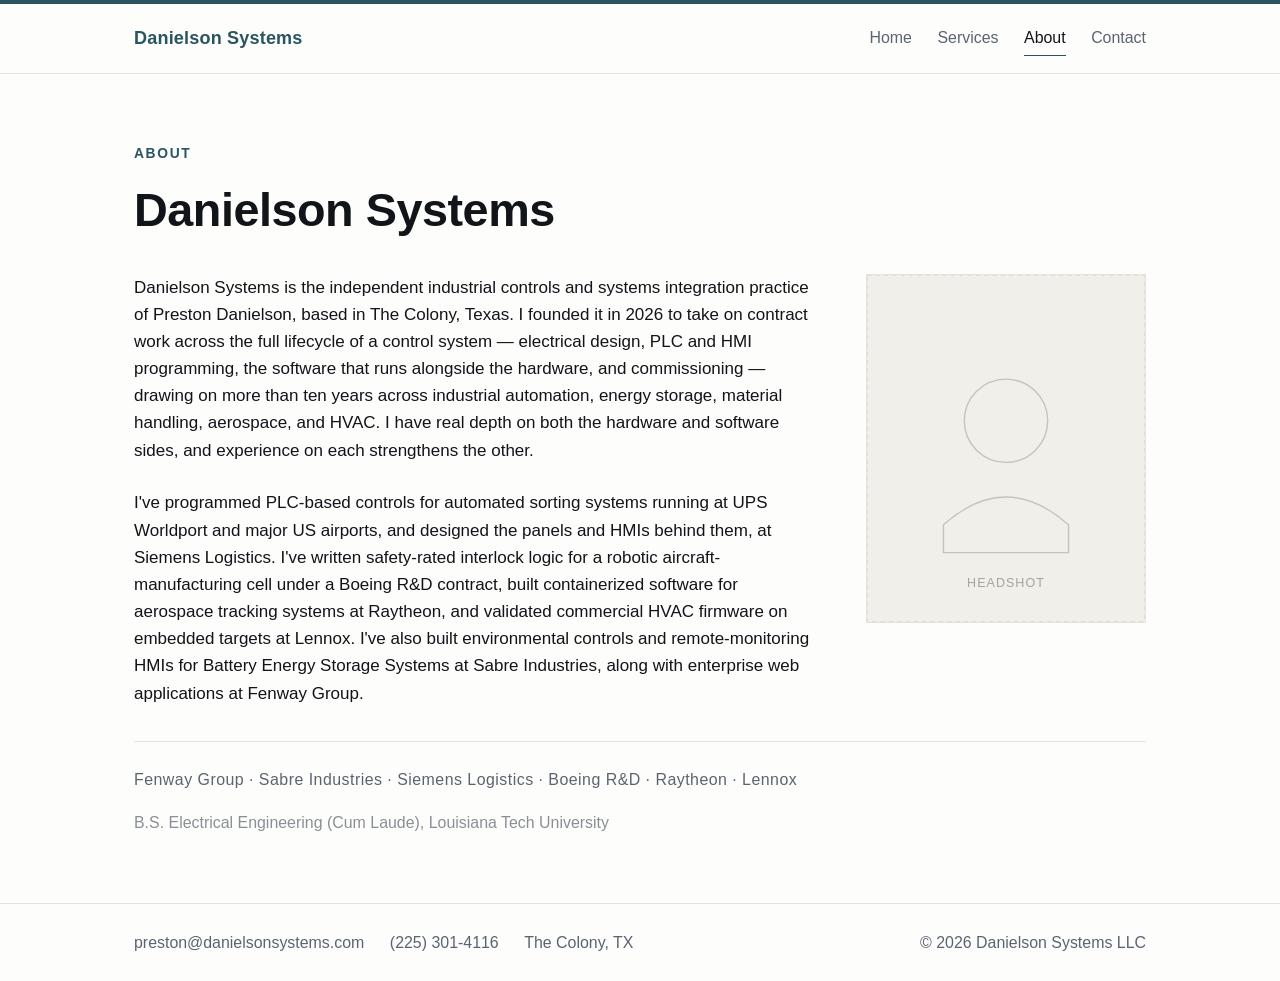
==== about.html @ 86f6d1dc "Merge About and Background into one section The two sections both made the dual-fluency point, which" ====
<!DOCTYPE html>
<html lang="en">
<head>
  <meta charset="UTF-8" />
  <meta name="viewport" content="width=device-width, initial-scale=1" />
  <title>About — Danielson Systems</title>
  <meta name="description" content="About Danielson Systems and Preston Danielson — industrial controls and systems integration engineer with ten-plus years across automation, energy storage, material handling, aerospace, and HVAC." />
  <link rel="stylesheet" href="styles.css" />
</head>
<body>

  <header class="site-header">
    <div class="container site-header__inner">
      <a href="index.html" class="wordmark">Danielson Systems</a>
      <nav class="nav" aria-label="Primary">
        <a href="index.html">Home</a>
        <a href="services.html">Services</a>
        <a href="about.html" aria-current="page">About</a>
        <a href="contact.html">Contact</a>
      </nav>
    </div>
  </header>

  <main>

    <section class="section">
      <div class="container">
        <p class="section__eyebrow">About</p>
        <h1>Danielson Systems</h1>

        <div class="about-intro" style="margin-top: var(--space-4);">
          <div class="about-intro__text">
            <p>
              Danielson Systems is the independent industrial controls and systems integration practice of Preston Danielson, based in The Colony, Texas. I founded it in 2026 to take on contract work across the full lifecycle of a control system — electrical design, PLC and HMI programming, the software that runs alongside the hardware, and commissioning — drawing on more than ten years across industrial automation, energy storage, material handling, aerospace, and HVAC. I have real depth on both the hardware and software sides, and experience on each strengthens the other.
            </p>
            <p>
              I've programmed PLC-based controls for automated sorting systems running at UPS Worldport and major US airports, and designed the panels and HMIs behind them, at Siemens Logistics. I've written safety-rated interlock logic for a robotic aircraft-manufacturing cell under a Boeing R&amp;D contract, built containerized software for aerospace tracking systems at Raytheon, and validated commercial HVAC firmware on embedded targets at Lennox. I've also built environmental controls and remote-monitoring HMIs for Battery Energy Storage Systems at Sabre Industries, along with enterprise web applications at Fenway Group.
            </p>
          </div>
          <img
            class="about-intro__portrait"
            src="images/headshot.svg"
            alt="Portrait of Preston Danielson"
            width="320"
            height="400"
          />
        </div>

        <p class="background-strip">Fenway Group &middot; Sabre Industries &middot; Siemens Logistics &middot; Boeing R&amp;D &middot; Raytheon &middot; Lennox</p>
        <p class="background-credential">B.S. Electrical Engineering (Cum Laude), Louisiana Tech University</p>
      </div>
    </section>

  </main>

  <footer class="site-footer">
    <div class="container site-footer__inner">
      <div class="site-footer__contact">
        <a href="mailto:preston@danielsonsystems.com">preston@danielsonsystems.com</a>
        <a href="tel:+12253014116">(225) 301-4116</a>
        <span>The Colony, TX</span>
      </div>
      <div>&copy; 2026 Danielson Systems LLC</div>
    </div>
  </footer>

</body>
</html>
---- styles.css ----
/* ============================================================
   Danielson Systems LLC — Stylesheet
   Tokens, base, layout, components, page-specific, media queries
   ============================================================ */

:root {
  /* Color */
  --color-text:         #111418;
  --color-text-muted:   #5a6470;
  --color-text-subtle:  #8a8f97;
  --color-bg:           #fdfdfc;
  --color-bg-alt:       #f5f3ee;
  --color-rule:         #e4e2dd;
  --color-accent:       #2a5560;
  --color-accent-hover: #1a3b44;

  /* Typography */
  --font-sans: -apple-system, BlinkMacSystemFont, "Segoe UI", Roboto,
               "Helvetica Neue", Arial, sans-serif;
  --font-mono: ui-monospace, SFMono-Regular, "SF Mono", Menlo, Consolas,
               "Liberation Mono", monospace;

  --fs-base:  1rem;        /* 16px on mobile */
  --fs-lg:    1.0625rem;   /* 17px desktop body */
  --fs-sm:    0.9375rem;   /* 15px */
  --fs-xs:    0.8125rem;   /* 13px */
  --fs-h1:    clamp(2rem, 1rem + 3vw, 2.75rem);
  --fs-h2:    clamp(1.5rem, 1rem + 1.5vw, 1.875rem);
  --fs-h3:    1.1875rem;   /* 19px */

  --lh-tight: 1.25;
  --lh-snug:  1.4;
  --lh-body:  1.6;

  /* Spacing — 8px scale */
  --space-1: 0.5rem;
  --space-2: 1rem;
  --space-3: 1.5rem;
  --space-4: 2rem;
  --space-5: 3rem;
  --space-6: 4rem;
  --space-7: 6rem;
  --space-8: 8rem;

  /* Layout */
  --content-max:  720px;
  --site-max:     1080px;
  --gutter:       1.25rem;
}

/* ----- Reset / base ----- */

*, *::before, *::after { box-sizing: border-box; }

html {
  font-family: var(--font-sans);
  font-size: var(--fs-base);
  line-height: var(--lh-body);
  color: var(--color-text);
  background: var(--color-bg);
  -webkit-text-size-adjust: 100%;
  -webkit-font-smoothing: antialiased;
  -moz-osx-font-smoothing: grayscale;
}

body {
  margin: 0;
  min-height: 100vh;
  display: flex;
  flex-direction: column;
  border-top: 4px solid var(--color-accent);
}

h1, h2, h3, h4, h5, h6 {
  margin: 0;
  font-weight: 600;
  line-height: var(--lh-tight);
  color: var(--color-text);
}

h1 { font-size: var(--fs-h1); letter-spacing: -0.01em; }
h2 { font-size: var(--fs-h2); letter-spacing: -0.005em; }
h3 { font-size: var(--fs-h3); }

p { margin: 0; }

a {
  color: var(--color-accent);
  text-decoration: underline;
  text-decoration-thickness: 1px;
  text-underline-offset: 0.18em;
  transition: color 120ms ease;
}
a:hover, a:focus { color: var(--color-accent-hover); }
a:focus-visible {
  outline: 2px solid var(--color-accent);
  outline-offset: 2px;
  border-radius: 2px;
}

ul, ol { margin: 0; padding: 0; list-style: none; }

img, svg { max-width: 100%; height: auto; display: block; }

::selection {
  background: var(--color-accent);
  color: #fff;
}

/* ----- Layout primitives ----- */

.container {
  width: 100%;
  max-width: var(--site-max);
  margin-inline: auto;
  padding-inline: var(--gutter);
}

.prose {
  max-width: var(--content-max);
}

.stack > * + * { margin-top: var(--space-3); }
.stack-sm > * + * { margin-top: var(--space-2); }
.stack-lg > * + * { margin-top: var(--space-4); }

/* ----- Header / nav ----- */

.site-header {
  border-bottom: 1px solid var(--color-rule);
  background: var(--color-bg);
}

.site-header__inner {
  display: flex;
  align-items: center;
  justify-content: space-between;
  gap: var(--space-3);
  padding-block: var(--space-2);
  flex-wrap: wrap;
}

.wordmark {
  font-size: 1.0625rem;
  font-weight: 600;
  letter-spacing: 0.01em;
  color: var(--color-accent);
  text-decoration: none;
}
.wordmark:hover { color: var(--color-accent-hover); }

.nav {
  display: flex;
  gap: var(--space-3);
  flex-wrap: wrap;
}

.nav a {
  color: var(--color-text-muted);
  text-decoration: none;
  font-size: var(--fs-sm);
  padding-block: 0.25rem;
  border-bottom: 1px solid transparent;
}
.nav a:hover {
  color: var(--color-text);
}
.nav a[aria-current="page"] {
  color: var(--color-text);
  border-bottom-color: var(--color-accent);
}

/* ----- Footer ----- */

.site-footer {
  margin-top: auto;
  border-top: 1px solid var(--color-rule);
  background: var(--color-bg);
  font-size: var(--fs-sm);
  color: var(--color-text-muted);
}

.site-footer__inner {
  display: flex;
  flex-wrap: wrap;
  gap: var(--space-2) var(--space-4);
  align-items: baseline;
  justify-content: space-between;
  padding-block: var(--space-3);
}

.site-footer a {
  color: var(--color-text-muted);
  text-decoration: none;
}
.site-footer a:hover { color: var(--color-accent); }

.site-footer__contact {
  display: flex;
  flex-wrap: wrap;
  gap: var(--space-2) var(--space-3);
}

/* ----- Main / page sections ----- */

main { flex: 1 0 auto; }

.section {
  padding-block: var(--space-6);
}
.section + .section {
  border-top: 1px solid var(--color-rule);
}

.section__eyebrow {
  font-size: var(--fs-xs);
  text-transform: uppercase;
  letter-spacing: 0.12em;
  color: var(--color-accent);
  margin-bottom: var(--space-2);
  font-weight: 600;
}

/* ----- Hero (home) ----- */

.hero {
  padding-block: var(--space-7) var(--space-6);
}

.hero__name {
  font-size: var(--fs-h1);
  font-weight: 700;
  letter-spacing: -0.015em;
}

.hero__tagline {
  font-size: 1.0625rem;
  color: var(--color-accent);
  margin-top: var(--space-1);
  font-weight: 500;
}

.hero__intro {
  margin-top: var(--space-3);
  font-size: var(--fs-lg);
  color: var(--color-text);
  max-width: var(--content-max);
}

/* ----- Services preview grid (home) ----- */

.services-preview {
  display: grid;
  grid-template-columns: 1fr;
  gap: var(--space-3) var(--space-4);
}

.services-preview__item h3 {
  font-size: 1.0625rem;
  font-weight: 600;
}

.services-preview__item p {
  margin-top: 0.25rem;
  color: var(--color-text-muted);
  font-size: var(--fs-sm);
}

/* ----- Services full list ----- */

.service-list > li {
  padding-block: var(--space-4);
}
.service-list > li + li {
  border-top: 1px solid var(--color-rule);
}

.service-list h3 {
  font-size: 1.25rem;
}

.service-list p {
  margin-top: var(--space-1);
  max-width: var(--content-max);
}

.service-list ul {
  margin-top: var(--space-2);
  color: var(--color-text-muted);
  font-size: var(--fs-sm);
}
.service-list ul li {
  padding-left: 1.1em;
  position: relative;
  margin-top: 0.25rem;
}
.service-list ul li::before {
  content: "";
  position: absolute;
  left: 0;
  top: 0.65em;
  width: 4px;
  height: 1px;
  background: var(--color-text-subtle);
}

/* ----- About page ----- */

.about-intro {
  display: grid;
  grid-template-columns: 1fr;
  gap: var(--space-4);
  align-items: start;
}

.about-intro__text > * + * { margin-top: var(--space-3); }

.about-intro__portrait {
  width: 100%;
  max-width: 320px;
  margin-inline: auto;
  border: 1px solid var(--color-rule);
  background: var(--color-bg-alt);
}

/* Background narrative — employer strip + credential line */

.background-strip {
  margin-top: var(--space-4);
  padding-top: var(--space-3);
  border-top: 1px solid var(--color-rule);
  color: var(--color-text-muted);
  font-size: var(--fs-sm);
  letter-spacing: 0.03em;
}

.background-credential {
  margin-top: var(--space-2);
  color: var(--color-text-subtle);
  font-size: var(--fs-sm);
}

/* ----- Contact page ----- */

.contact-list {
  display: grid;
  grid-template-columns: 1fr;
  gap: var(--space-3);
  max-width: var(--content-max);
}

.contact-list__item {
  display: grid;
  grid-template-columns: 1fr;
  gap: 0.25rem;
  padding-block: var(--space-2);
  border-top: 1px solid var(--color-rule);
}
.contact-list__item:last-child {
  border-bottom: 1px solid var(--color-rule);
}

.contact-list__label {
  font-size: var(--fs-xs);
  text-transform: uppercase;
  letter-spacing: 0.12em;
  color: var(--color-text-subtle);
  font-weight: 500;
}

.contact-list__value {
  font-size: 1.0625rem;
}

/* ----- Inline link styles for prose nav cues ----- */

.more-link {
  display: inline-block;
  margin-top: var(--space-3);
  font-size: var(--fs-sm);
  font-weight: 500;
}

.more-link::after {
  content: " \2192"; /* right arrow */
}

/* ============================================================
   Media queries — mobile-first, layer up at breakpoints
   ============================================================ */

@media (min-width: 640px) {
  html { font-size: var(--fs-lg); }

  .services-preview {
    grid-template-columns: 1fr 1fr;
    gap: var(--space-4) var(--space-5);
  }

  .contact-list {
    grid-template-columns: 1fr;
  }

  .contact-list__item {
    grid-template-columns: 160px 1fr;
    align-items: baseline;
    gap: var(--space-3);
  }

  .contact-list__label {
    padding-top: 0.25rem;
  }
}

@media (min-width: 880px) {
  :root { --gutter: 2rem; }

  .about-intro {
    grid-template-columns: minmax(0, 1fr) 280px;
    gap: var(--space-5);
  }

  .about-intro__portrait {
    max-width: none;
    margin-inline: 0;
  }
}
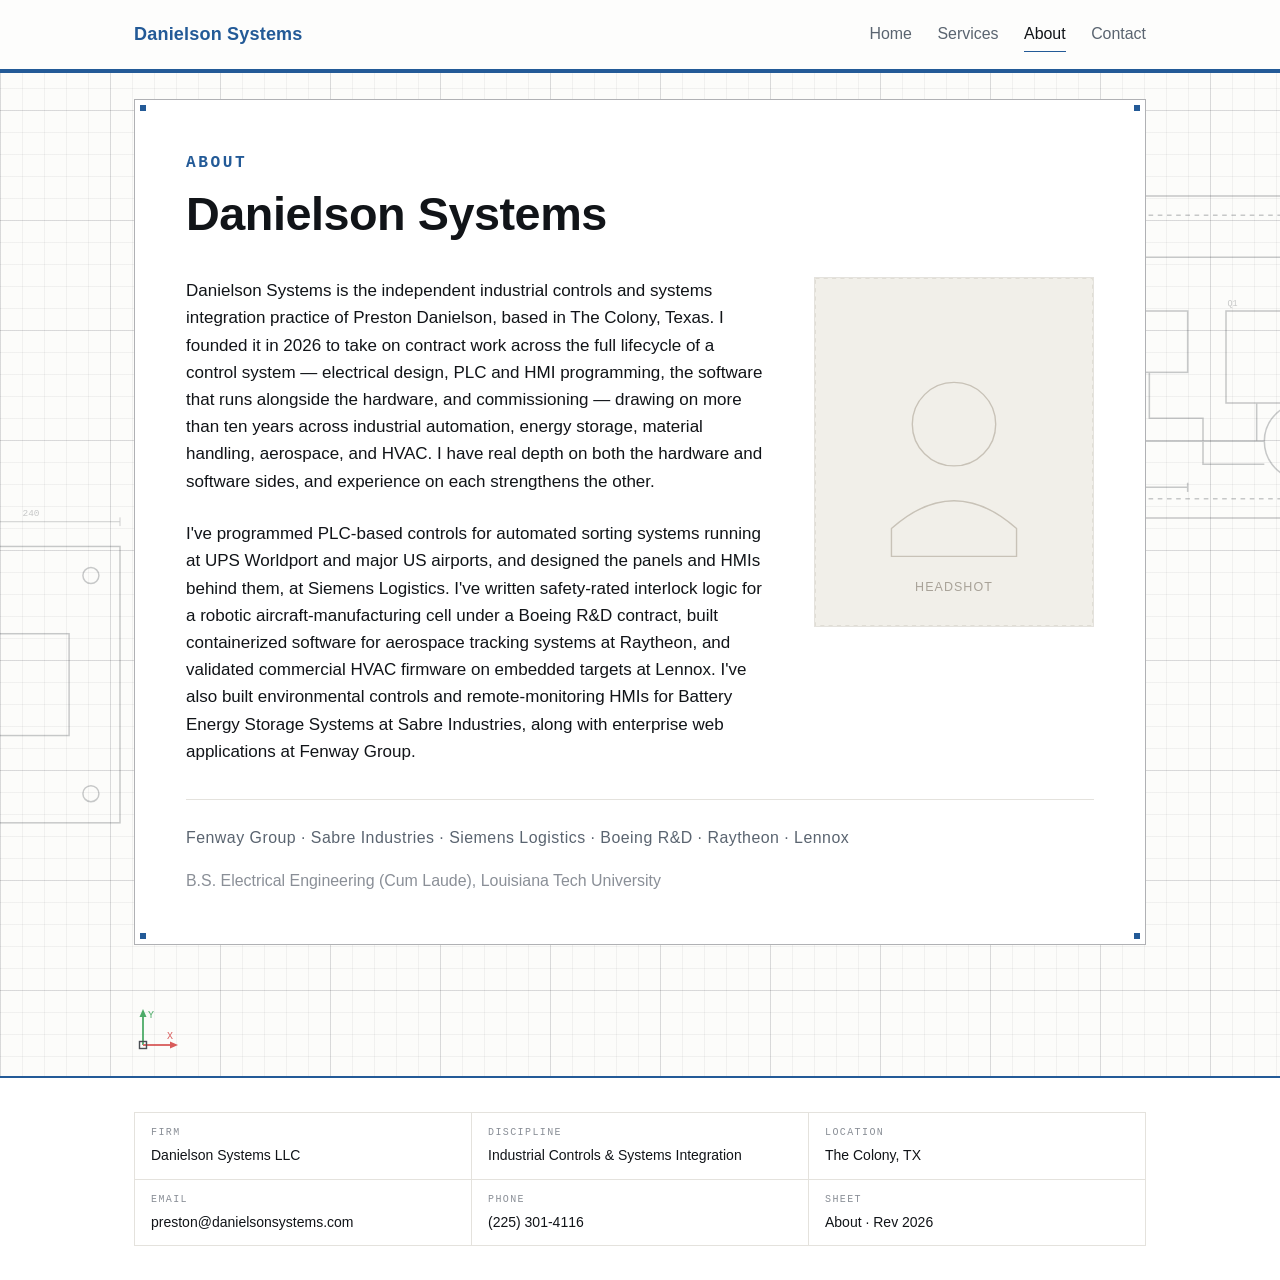
==== commit faa455dc: "Apply CAD-workspace theme across all pages Move the theme from prototype into styles.css: gray draft" ====
--- a/about.html
+++ b/about.html
@@ -23,44 +23,134 @@
 
   <main>
 
+    <!-- panel layout (top-right) -->
+    <svg class="bg-drawing bg-drawing--tr" viewBox="0 0 600 480" aria-hidden="true" focusable="false">
+      <g fill="none" stroke="currentColor" stroke-width="2">
+        <rect x="30" y="30" width="540" height="420" />
+        <rect x="55" y="55" width="490" height="370" stroke-dasharray="6 6" />
+        <line x1="80" y1="110" x2="520" y2="110" />
+        <rect x="90" y="92" width="20" height="36" />
+        <rect x="114" y="92" width="20" height="36" />
+        <rect x="138" y="92" width="20" height="36" />
+        <rect x="162" y="92" width="20" height="36" />
+        <rect x="186" y="92" width="20" height="36" />
+        <rect x="210" y="92" width="20" height="36" />
+        <rect x="90" y="180" width="100" height="80" />
+        <rect x="210" y="180" width="100" height="80" />
+        <rect x="360" y="180" width="80" height="120" />
+        <circle cx="460" cy="350" r="50" />
+        <path d="M110 260 L110 350 L410 350" />
+        <path d="M260 260 L260 320 L330 320 L330 380 L410 380" />
+        <path d="M400 300 L400 350" />
+        <line x1="90" y1="410" x2="310" y2="410" />
+        <line x1="90" y1="404" x2="90" y2="416" />
+        <line x1="310" y1="404" x2="310" y2="416" />
+      </g>
+      <g fill="currentColor" font-family="ui-monospace, monospace">
+        <text x="183" y="406" font-size="13">220</text>
+        <text x="452" y="357" font-size="20">M</text>
+        <text x="92" y="172" font-size="11">K1</text>
+        <text x="212" y="172" font-size="11">K2</text>
+        <text x="362" y="174" font-size="11">Q1</text>
+      </g>
+    </svg>
+
+    <!-- dimensioned panel detail (bottom-left) -->
+    <svg class="bg-drawing bg-drawing--bl" viewBox="0 0 440 640" aria-hidden="true" focusable="false">
+      <g stroke="currentColor" stroke-width="2" fill="none">
+        <rect x="90" y="90" width="240" height="380" />
+        <circle cx="130" cy="130" r="11" />
+        <circle cx="290" cy="130" r="11" />
+        <circle cx="130" cy="430" r="11" />
+        <circle cx="290" cy="430" r="11" />
+        <rect x="160" y="210" width="100" height="140" />
+      </g>
+      <g stroke="currentColor" stroke-width="1.2" fill="none">
+        <line x1="90" y1="56" x2="330" y2="56" />
+        <line x1="90" y1="50" x2="90" y2="62" />
+        <line x1="330" y1="50" x2="330" y2="62" />
+        <line x1="56" y1="90" x2="56" y2="470" />
+        <line x1="50" y1="90" x2="62" y2="90" />
+        <line x1="50" y1="470" x2="62" y2="470" />
+      </g>
+      <g fill="currentColor" font-family="ui-monospace, monospace" font-size="13">
+        <text x="196" y="48">240</text>
+        <text x="30" y="285" transform="rotate(-90 30 285)">380</text>
+      </g>
+    </svg>
+
     <section class="section">
       <div class="container">
-        <p class="section__eyebrow">About</p>
-        <h1>Danielson Systems</h1>
+        <div class="panel">
+          <p class="section-label">About</p>
+          <h1 style="margin-top: var(--space-1);">Danielson Systems</h1>
 
-        <div class="about-intro" style="margin-top: var(--space-4);">
-          <div class="about-intro__text">
-            <p>
-              Danielson Systems is the independent industrial controls and systems integration practice of Preston Danielson, based in The Colony, Texas. I founded it in 2026 to take on contract work across the full lifecycle of a control system — electrical design, PLC and HMI programming, the software that runs alongside the hardware, and commissioning — drawing on more than ten years across industrial automation, energy storage, material handling, aerospace, and HVAC. I have real depth on both the hardware and software sides, and experience on each strengthens the other.
-            </p>
-            <p>
-              I've programmed PLC-based controls for automated sorting systems running at UPS Worldport and major US airports, and designed the panels and HMIs behind them, at Siemens Logistics. I've written safety-rated interlock logic for a robotic aircraft-manufacturing cell under a Boeing R&amp;D contract, built containerized software for aerospace tracking systems at Raytheon, and validated commercial HVAC firmware on embedded targets at Lennox. I've also built environmental controls and remote-monitoring HMIs for Battery Energy Storage Systems at Sabre Industries, along with enterprise web applications at Fenway Group.
-            </p>
+          <div class="about-intro" style="margin-top: var(--space-4);">
+            <div class="about-intro__text">
+              <p>
+                Danielson Systems is the independent industrial controls and systems integration practice of Preston Danielson, based in The Colony, Texas. I founded it in 2026 to take on contract work across the full lifecycle of a control system — electrical design, PLC and HMI programming, the software that runs alongside the hardware, and commissioning — drawing on more than ten years across industrial automation, energy storage, material handling, aerospace, and HVAC. I have real depth on both the hardware and software sides, and experience on each strengthens the other.
+              </p>
+              <p>
+                I've programmed PLC-based controls for automated sorting systems running at UPS Worldport and major US airports, and designed the panels and HMIs behind them, at Siemens Logistics. I've written safety-rated interlock logic for a robotic aircraft-manufacturing cell under a Boeing R&amp;D contract, built containerized software for aerospace tracking systems at Raytheon, and validated commercial HVAC firmware on embedded targets at Lennox. I've also built environmental controls and remote-monitoring HMIs for Battery Energy Storage Systems at Sabre Industries, along with enterprise web applications at Fenway Group.
+              </p>
+            </div>
+            <img
+              class="about-intro__portrait"
+              src="images/headshot.svg"
+              alt="Portrait of Preston Danielson"
+              width="320"
+              height="400"
+            />
           </div>
-          <img
-            class="about-intro__portrait"
-            src="images/headshot.svg"
-            alt="Portrait of Preston Danielson"
-            width="320"
-            height="400"
-          />
+
+          <p class="background-strip">Fenway Group &middot; Sabre Industries &middot; Siemens Logistics &middot; Boeing R&amp;D &middot; Raytheon &middot; Lennox</p>
+          <p class="background-credential">B.S. Electrical Engineering (Cum Laude), Louisiana Tech University</p>
         </div>
-
-        <p class="background-strip">Fenway Group &middot; Sabre Industries &middot; Siemens Logistics &middot; Boeing R&amp;D &middot; Raytheon &middot; Lennox</p>
-        <p class="background-credential">B.S. Electrical Engineering (Cum Laude), Louisiana Tech University</p>
       </div>
     </section>
 
+    <div class="container ucs-corner">
+      <svg width="46" height="46" viewBox="0 0 46 46" aria-hidden="true" focusable="false">
+        <line x1="9" y1="40" x2="9" y2="9" stroke="#2f9e4f" stroke-width="1.8" />
+        <line x1="9" y1="40" x2="40" y2="40" stroke="#d23f3f" stroke-width="1.8" />
+        <path d="M9 4 L5.5 12 L12.5 12 Z" fill="#2f9e4f" />
+        <path d="M44 40 L36 36.5 L36 43.5 Z" fill="#d23f3f" />
+        <rect x="5.5" y="36.5" width="7" height="7" fill="none" stroke="#2b3036" stroke-width="1.4" />
+        <text x="14" y="13" font-family="ui-monospace, monospace" font-size="10" fill="#2f9e4f">Y</text>
+        <text x="33" y="34" font-family="ui-monospace, monospace" font-size="10" fill="#d23f3f">X</text>
+      </svg>
+    </div>
+
   </main>
 
-  <footer class="site-footer">
-    <div class="container site-footer__inner">
-      <div class="site-footer__contact">
-        <a href="mailto:preston@danielsonsystems.com">preston@danielsonsystems.com</a>
-        <a href="tel:+12253014116">(225) 301-4116</a>
-        <span>The Colony, TX</span>
+  <footer class="title-block">
+    <div class="container">
+      <div class="title-block__grid">
+        <div class="tb-cell">
+          <span class="tb-label">Firm</span>
+          <span class="tb-value">Danielson Systems LLC</span>
+        </div>
+        <div class="tb-cell">
+          <span class="tb-label">Discipline</span>
+          <span class="tb-value">Industrial Controls &amp; Systems Integration</span>
+        </div>
+        <div class="tb-cell">
+          <span class="tb-label">Location</span>
+          <span class="tb-value">The Colony, TX</span>
+        </div>
+        <div class="tb-cell">
+          <span class="tb-label">Email</span>
+          <span class="tb-value"><a href="mailto:preston@danielsonsystems.com">preston@danielsonsystems.com</a></span>
+        </div>
+        <div class="tb-cell">
+          <span class="tb-label">Phone</span>
+          <span class="tb-value"><a href="tel:+12253014116">(225) 301-4116</a></span>
+        </div>
+        <div class="tb-cell">
+          <span class="tb-label">Sheet</span>
+          <span class="tb-value">About &middot; Rev 2026</span>
+        </div>
       </div>
-      <div>&copy; 2026 Danielson Systems LLC</div>
     </div>
   </footer>
 
--- a/styles.css
+++ b/styles.css
@@ -11,8 +11,13 @@
   --color-bg:           #fdfdfc;
   --color-bg-alt:       #f5f3ee;
   --color-rule:         #e4e2dd;
-  --color-accent:       #2a5560;
-  --color-accent-hover: #1a3b44;
+  --color-accent:       #235a97;
+  --color-accent-hover: #18426e;
+
+  /* CAD canvas */
+  --color-grid:         rgba(30, 34, 40, 0.05);
+  --color-grid-major:   rgba(30, 34, 40, 0.11);
+  --color-ink:          #2b3036;
 
   /* Typography */
   --font-sans: -apple-system, BlinkMacSystemFont, "Segoe UI", Roboto,
@@ -68,7 +73,13 @@
   min-height: 100vh;
   display: flex;
   flex-direction: column;
-  border-top: 4px solid var(--color-accent);
+  background-color: #fcfcfa;
+  background-image:
+    linear-gradient(var(--color-grid) 1px, transparent 1px),
+    linear-gradient(90deg, var(--color-grid) 1px, transparent 1px),
+    linear-gradient(var(--color-grid-major) 1px, transparent 1px),
+    linear-gradient(90deg, var(--color-grid-major) 1px, transparent 1px);
+  background-size: 22px 22px, 22px 22px, 110px 110px, 110px 110px;
 }
 
 h1, h2, h3, h4, h5, h6 {
@@ -127,7 +138,7 @@
 /* ----- Header / nav ----- */
 
 .site-header {
-  border-bottom: 1px solid var(--color-rule);
+  border-bottom: 4px solid var(--color-accent);
   background: var(--color-bg);
 }
 
@@ -170,61 +181,114 @@
   border-bottom-color: var(--color-accent);
 }
 
-/* ----- Footer ----- */
-
-.site-footer {
+/* ----- Panel (content as a drawing entity on the grid) ----- */
+
+.panel {
+  position: relative;
+  background-color: #ffffff;
+  border: 1px solid rgba(30, 34, 40, 0.35);
+  padding: var(--space-4);
+  /* corner grips — the squares CAD shows on a selected entity */
+  background-image:
+    linear-gradient(var(--color-accent), var(--color-accent)),
+    linear-gradient(var(--color-accent), var(--color-accent)),
+    linear-gradient(var(--color-accent), var(--color-accent)),
+    linear-gradient(var(--color-accent), var(--color-accent));
+  background-repeat: no-repeat;
+  background-size: 6px 6px;
+  background-position:
+    5px 5px,
+    calc(100% - 5px) 5px,
+    5px calc(100% - 5px),
+    calc(100% - 5px) calc(100% - 5px);
+}
+@media (min-width: 640px) { .panel { padding: var(--space-5); } }
+
+/* ----- Background drawings (faint schematics behind the canvas) ----- */
+
+.bg-drawing {
+  position: absolute;
+  height: auto;
+  color: var(--color-ink);
+  opacity: 0.25;
+  z-index: -1;
+  pointer-events: none;
+}
+.bg-drawing--panel      { top: 80px;     right: -140px; width: 620px; max-width: 78vw; }
+.bg-drawing--ladder     { top: 600px;    left: -130px;  width: 320px; max-width: 58vw; }
+.bg-drawing--pid        { top: 1060px;   right: -120px; width: 360px; max-width: 60vw; }
+.bg-drawing--detail     { top: 1500px;   left: -120px;  width: 400px; max-width: 62vw; }
+.bg-drawing--panelboard { bottom: 150px; right: -90px;  width: 300px; max-width: 54vw; }
+/* generic positions for the shorter pages */
+.bg-drawing--tr { top: 100px;    right: -130px; width: 460px; max-width: 72vw; }
+.bg-drawing--tl { top: 130px;    left: -120px;  width: 320px; max-width: 58vw; }
+.bg-drawing--br { bottom: 120px; right: -100px; width: 320px; max-width: 56vw; }
+.bg-drawing--bl { bottom: 130px; left: -120px;  width: 320px; max-width: 58vw; }
+
+/* ----- UCS origin marker (bottom-left easter egg) ----- */
+
+.ucs-corner { margin-block: var(--space-4) var(--space-3); opacity: 0.85; }
+
+/* ----- Title-block footer ----- */
+
+.title-block {
   margin-top: auto;
+  border-top: 2px solid var(--color-accent);
+  background-color: #ffffff;
+}
+.title-block__grid {
+  display: grid;
+  grid-template-columns: 1fr;
+  border-left: 1px solid var(--color-rule);
   border-top: 1px solid var(--color-rule);
-  background: var(--color-bg);
-  font-size: var(--fs-sm);
-  color: var(--color-text-muted);
-}
-
-.site-footer__inner {
+  margin-block: var(--space-4);
+}
+.tb-cell {
+  padding: 12px 16px;
+  border-right: 1px solid var(--color-rule);
+  border-bottom: 1px solid var(--color-rule);
   display: flex;
-  flex-wrap: wrap;
-  gap: var(--space-2) var(--space-4);
-  align-items: baseline;
-  justify-content: space-between;
+  flex-direction: column;
+  gap: 3px;
+  background-color: #ffffff;
+}
+.tb-label {
+  font-family: var(--font-mono);
+  font-size: 10px;
+  letter-spacing: 0.14em;
+  text-transform: uppercase;
+  color: var(--color-text-subtle);
+}
+.tb-value { font-size: 14px; color: var(--color-text); overflow-wrap: anywhere; }
+.tb-value a { color: var(--color-text); text-decoration: none; }
+.tb-value a:hover { color: var(--color-accent); }
+
+/* ----- Main / page sections ----- */
+
+main {
+  flex: 1 0 auto;
+  position: relative;
+  z-index: 0;
+  overflow: hidden;
+}
+
+.section {
   padding-block: var(--space-3);
 }
 
-.site-footer a {
-  color: var(--color-text-muted);
-  text-decoration: none;
-}
-.site-footer a:hover { color: var(--color-accent); }
-
-.site-footer__contact {
-  display: flex;
-  flex-wrap: wrap;
-  gap: var(--space-2) var(--space-3);
-}
-
-/* ----- Main / page sections ----- */
-
-main { flex: 1 0 auto; }
-
-.section {
-  padding-block: var(--space-6);
-}
-.section + .section {
-  border-top: 1px solid var(--color-rule);
-}
-
-.section__eyebrow {
-  font-size: var(--fs-xs);
+.section-label {
+  font-family: var(--font-mono);
+  font-size: 0.95rem;
+  font-weight: 600;
+  letter-spacing: 0.16em;
   text-transform: uppercase;
-  letter-spacing: 0.12em;
   color: var(--color-accent);
-  margin-bottom: var(--space-2);
-  font-weight: 600;
 }
 
 /* ----- Hero (home) ----- */
 
 .hero {
-  padding-block: var(--space-7) var(--space-6);
+  padding-block: var(--space-5) var(--space-3);
 }
 
 .hero__name {
@@ -275,7 +339,7 @@
   border-top: 1px solid var(--color-rule);
 }
 
-.service-list h3 {
+.service-list h2 {
   font-size: 1.25rem;
 }
 
@@ -425,3 +489,10 @@
     margin-inline: 0;
   }
 }
+
+@media (min-width: 540px) {
+  .title-block__grid { grid-template-columns: 1fr 1fr; }
+}
+@media (min-width: 860px) {
+  .title-block__grid { grid-template-columns: repeat(3, 1fr); }
+}
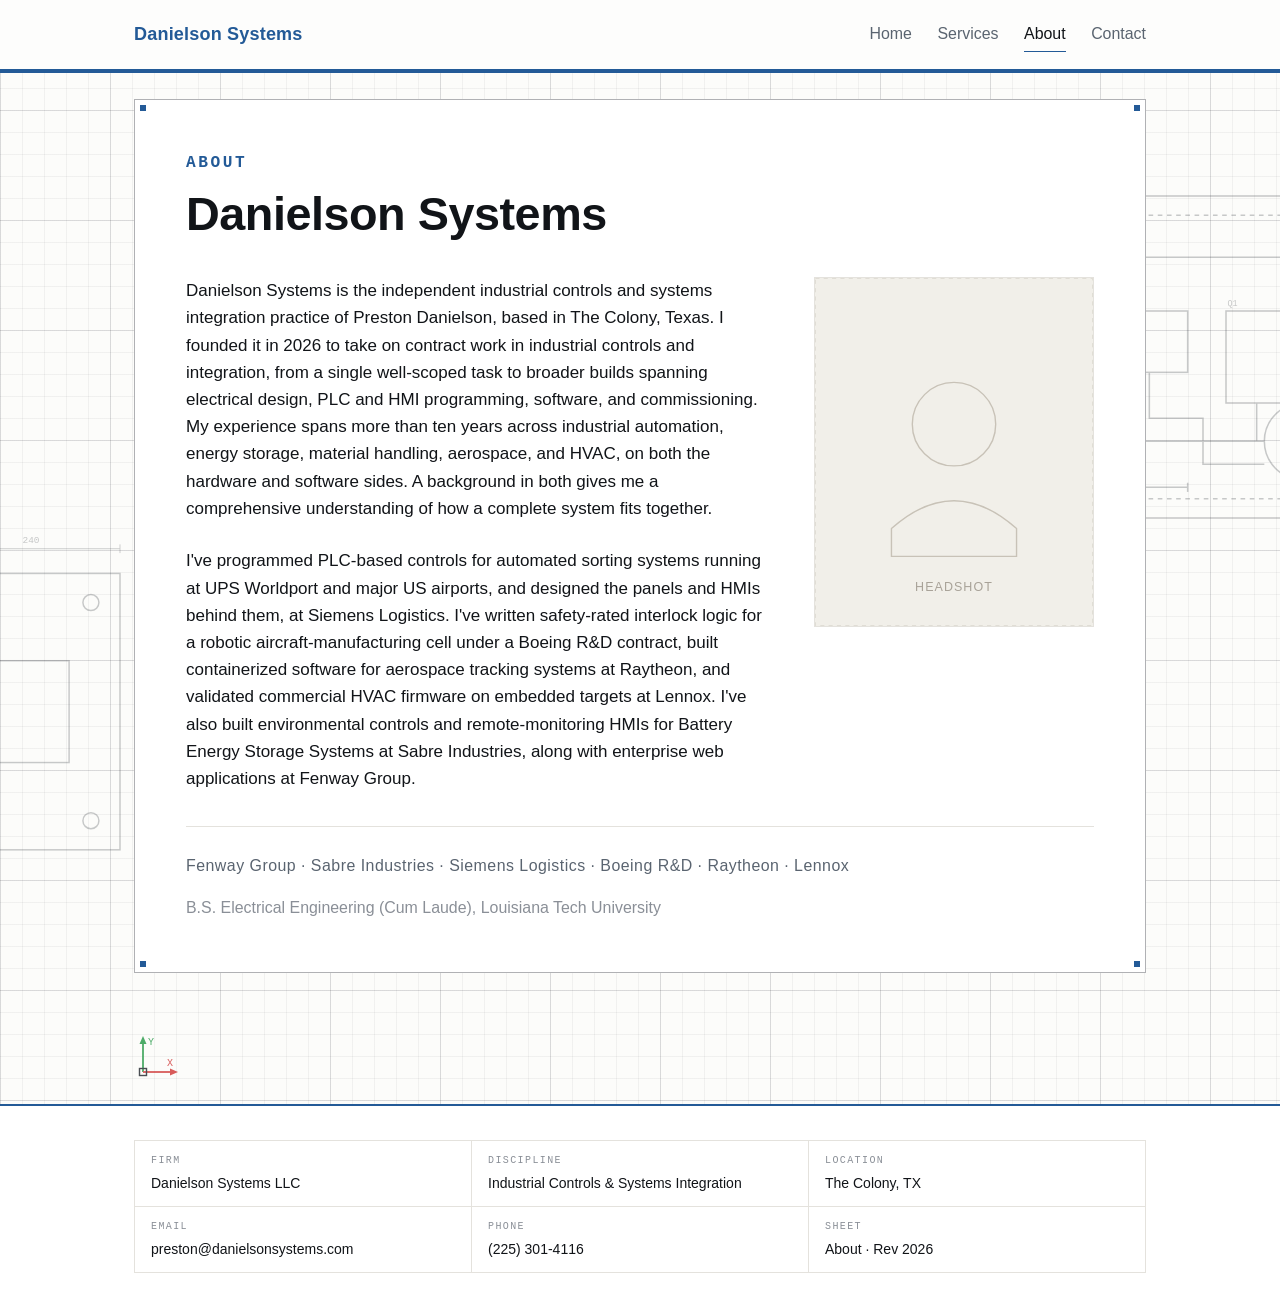
==== commit 1b11e995: "Align inner-page copy with the home-page voice Carry the home redo's decisions to Services and About" ====
--- a/about.html
+++ b/about.html
@@ -3,8 +3,8 @@
 <head>
   <meta charset="UTF-8" />
   <meta name="viewport" content="width=device-width, initial-scale=1" />
-  <title>About — Danielson Systems</title>
-  <meta name="description" content="About Danielson Systems and Preston Danielson — industrial controls and systems integration engineer with ten-plus years across automation, energy storage, material handling, aerospace, and HVAC." />
+  <title>About | Danielson Systems</title>
+  <meta name="description" content="About Danielson Systems and Preston Danielson, an industrial controls and systems integration engineer with ten-plus years across automation, energy storage, material handling, aerospace, and HVAC." />
   <link rel="stylesheet" href="styles.css" />
 </head>
 <body>
@@ -88,7 +88,7 @@
           <div class="about-intro" style="margin-top: var(--space-4);">
             <div class="about-intro__text">
               <p>
-                Danielson Systems is the independent industrial controls and systems integration practice of Preston Danielson, based in The Colony, Texas. I founded it in 2026 to take on contract work across the full lifecycle of a control system — electrical design, PLC and HMI programming, the software that runs alongside the hardware, and commissioning — drawing on more than ten years across industrial automation, energy storage, material handling, aerospace, and HVAC. I have real depth on both the hardware and software sides, and experience on each strengthens the other.
+                Danielson Systems is the independent industrial controls and systems integration practice of Preston Danielson, based in The Colony, Texas. I founded it in 2026 to take on contract work in industrial controls and integration, from a single well-scoped task to broader builds spanning electrical design, PLC and HMI programming, software, and commissioning. My experience spans more than ten years across industrial automation, energy storage, material handling, aerospace, and HVAC, on both the hardware and software sides. A background in both gives me a comprehensive understanding of how a complete system fits together.
               </p>
               <p>
                 I've programmed PLC-based controls for automated sorting systems running at UPS Worldport and major US airports, and designed the panels and HMIs behind them, at Siemens Logistics. I've written safety-rated interlock logic for a robotic aircraft-manufacturing cell under a Boeing R&amp;D contract, built containerized software for aerospace tracking systems at Raytheon, and validated commercial HVAC firmware on embedded targets at Lennox. I've also built environmental controls and remote-monitoring HMIs for Battery Energy Storage Systems at Sabre Industries, along with enterprise web applications at Fenway Group.
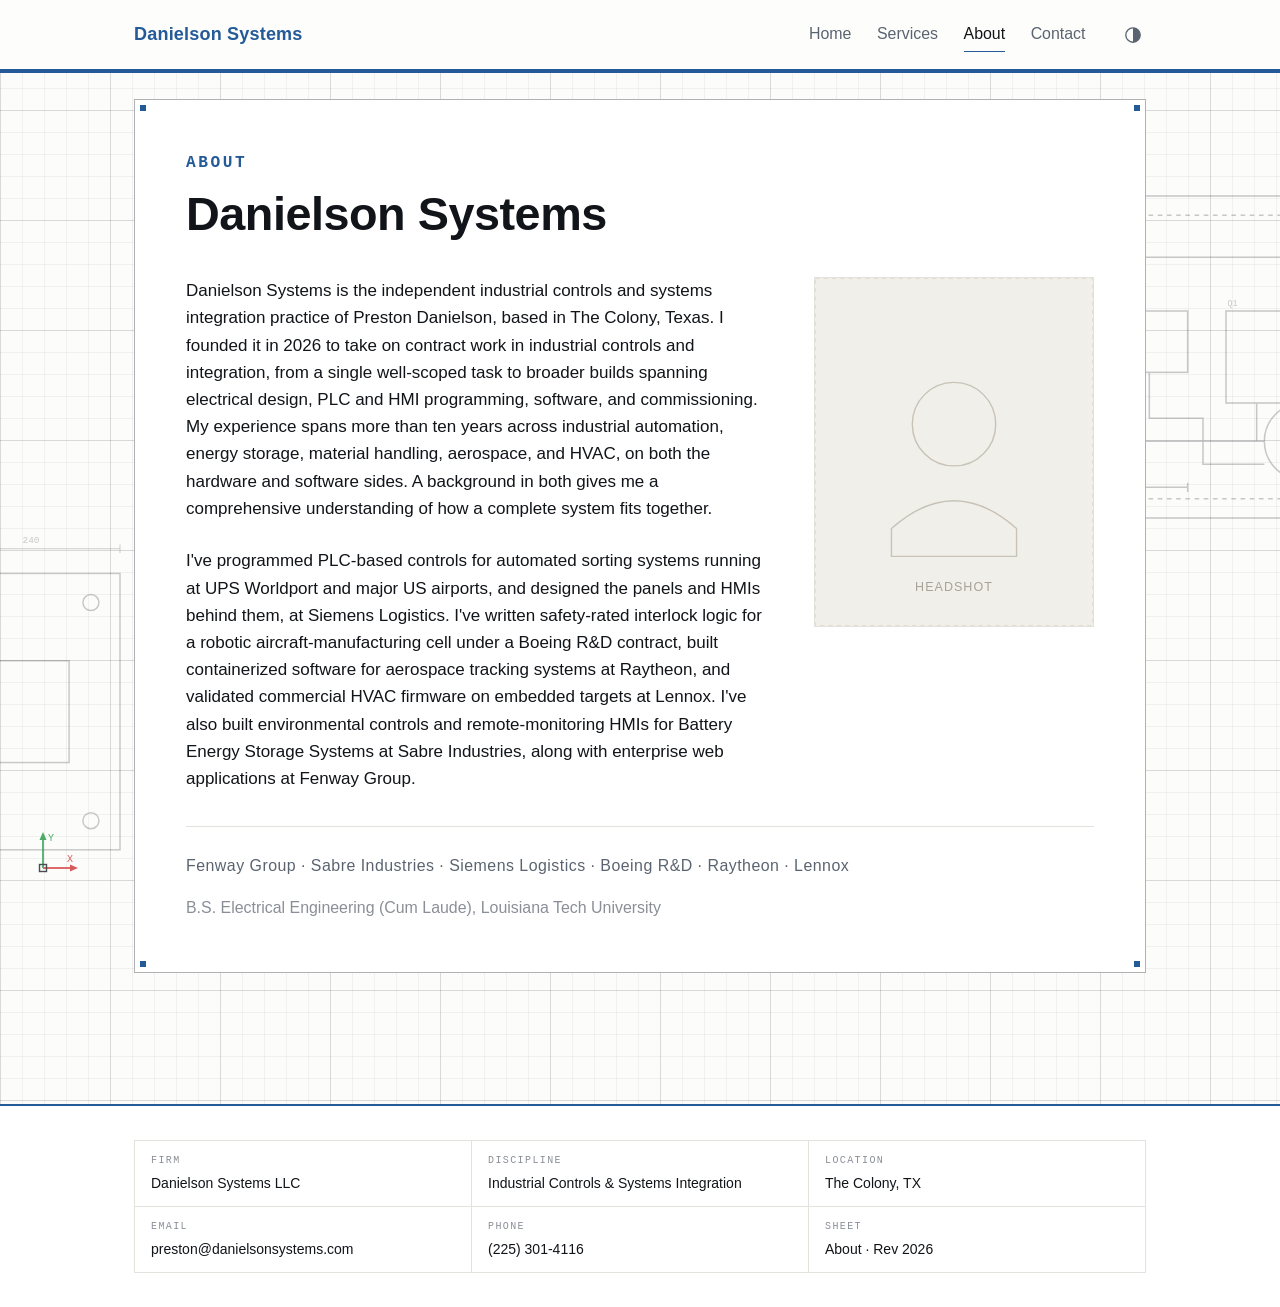
==== commit b4f28a79: "Add interaction layer: sticky header, crosshair, sticky UCS, dark mode - Sticky toolbar-style header" ====
--- a/about.html
+++ b/about.html
@@ -6,6 +6,7 @@
   <title>About | Danielson Systems</title>
   <meta name="description" content="About Danielson Systems and Preston Danielson, an industrial controls and systems integration engineer with ten-plus years across automation, energy storage, material handling, aerospace, and HVAC." />
   <link rel="stylesheet" href="styles.css" />
+  <script src="theme.js"></script>
 </head>
 <body>
 
@@ -17,6 +18,12 @@
         <a href="services.html">Services</a>
         <a href="about.html" aria-current="page">About</a>
         <a href="contact.html">Contact</a>
+        <button type="button" class="theme-toggle" aria-label="Switch to dark theme" aria-pressed="false">
+          <svg viewBox="0 0 20 20" width="18" height="18" aria-hidden="true" focusable="false">
+            <circle cx="10" cy="10" r="8" fill="none" stroke="currentColor" stroke-width="1.5" />
+            <path d="M10 2 A 8 8 0 0 1 10 18 Z" fill="currentColor" />
+          </svg>
+        </button>
       </nav>
     </div>
   </header>
@@ -109,13 +116,13 @@
       </div>
     </section>
 
-    <div class="container ucs-corner">
+    <div class="ucs-corner">
       <svg width="46" height="46" viewBox="0 0 46 46" aria-hidden="true" focusable="false">
         <line x1="9" y1="40" x2="9" y2="9" stroke="#2f9e4f" stroke-width="1.8" />
         <line x1="9" y1="40" x2="40" y2="40" stroke="#d23f3f" stroke-width="1.8" />
         <path d="M9 4 L5.5 12 L12.5 12 Z" fill="#2f9e4f" />
         <path d="M44 40 L36 36.5 L36 43.5 Z" fill="#d23f3f" />
-        <rect x="5.5" y="36.5" width="7" height="7" fill="none" stroke="#2b3036" stroke-width="1.4" />
+        <rect x="5.5" y="36.5" width="7" height="7" fill="none" stroke="currentColor" stroke-width="1.4" />
         <text x="14" y="13" font-family="ui-monospace, monospace" font-size="10" fill="#2f9e4f">Y</text>
         <text x="33" y="34" font-family="ui-monospace, monospace" font-size="10" fill="#d23f3f">X</text>
       </svg>
--- a/styles.css
+++ b/styles.css
@@ -18,6 +18,9 @@
   --color-grid:         rgba(30, 34, 40, 0.05);
   --color-grid-major:   rgba(30, 34, 40, 0.11);
   --color-ink:          #2b3036;
+  --color-canvas:       #fcfcfa;
+  --color-panel:        #ffffff;
+  --color-panel-border: rgba(30, 34, 40, 0.35);
 
   /* Typography */
   --font-sans: -apple-system, BlinkMacSystemFont, "Segoe UI", Roboto,
@@ -53,6 +56,25 @@
   --gutter:       1.25rem;
 }
 
+/* Dark theme — evokes AutoCAD model space. Applied by theme.js via
+   data-theme on <html>; defaults to the visitor's system preference. */
+:root[data-theme="dark"] {
+  --color-text:         #e4e7ea;
+  --color-text-muted:   #9aa3ac;
+  --color-text-subtle:  #6f777f;
+  --color-bg:           #1b2026;
+  --color-bg-alt:       #232a32;
+  --color-rule:         #363d45;
+  --color-accent:       #5b9bd5;
+  --color-accent-hover: #7fb2e4;
+  --color-grid:         rgba(150, 165, 182, 0.05);
+  --color-grid-major:   rgba(150, 165, 182, 0.10);
+  --color-ink:          #7e8a97;
+  --color-canvas:       #15181d;
+  --color-panel:        #222831;
+  --color-panel-border: rgba(150, 165, 182, 0.22);
+}
+
 /* ----- Reset / base ----- */
 
 *, *::before, *::after { box-sizing: border-box; }
@@ -73,7 +95,7 @@
   min-height: 100vh;
   display: flex;
   flex-direction: column;
-  background-color: #fcfcfa;
+  background-color: var(--color-canvas);
   background-image:
     linear-gradient(var(--color-grid) 1px, transparent 1px),
     linear-gradient(90deg, var(--color-grid) 1px, transparent 1px),
@@ -138,6 +160,9 @@
 /* ----- Header / nav ----- */
 
 .site-header {
+  position: sticky;
+  top: 0;
+  z-index: 10;
   border-bottom: 4px solid var(--color-accent);
   background: var(--color-bg);
 }
@@ -181,13 +206,36 @@
   border-bottom-color: var(--color-accent);
 }
 
+/* Theme toggle (light/dark) */
+.theme-toggle {
+  appearance: none;
+  background: none;
+  border: none;
+  margin: 0;
+  margin-left: var(--space-1);
+  padding: 0.25rem;
+  color: var(--color-text-muted);
+  cursor: pointer;
+  display: inline-flex;
+  align-items: center;
+  line-height: 0;
+}
+.theme-toggle:hover { color: var(--color-text); }
+.theme-toggle:focus-visible {
+  outline: 2px solid var(--color-accent);
+  outline-offset: 2px;
+  border-radius: 2px;
+}
+.theme-toggle svg { display: block; }
+
 /* ----- Panel (content as a drawing entity on the grid) ----- */
 
 .panel {
   position: relative;
-  background-color: #ffffff;
-  border: 1px solid rgba(30, 34, 40, 0.35);
+  background-color: var(--color-panel);
+  border: 1px solid var(--color-panel-border);
   padding: var(--space-4);
+  cursor: auto;
   /* corner grips — the squares CAD shows on a selected entity */
   background-image:
     linear-gradient(var(--color-accent), var(--color-accent)),
@@ -227,14 +275,22 @@
 
 /* ----- UCS origin marker (bottom-left easter egg) ----- */
 
-.ucs-corner { margin-block: var(--space-4) var(--space-3); opacity: 0.85; }
+.ucs-corner {
+  position: sticky;
+  bottom: var(--space-3);
+  margin-block: var(--space-4) var(--space-3);
+  padding-left: var(--gutter);
+  color: var(--color-ink);
+  opacity: 0.85;
+  pointer-events: none;
+}
 
 /* ----- Title-block footer ----- */
 
 .title-block {
   margin-top: auto;
   border-top: 2px solid var(--color-accent);
-  background-color: #ffffff;
+  background-color: var(--color-panel);
 }
 .title-block__grid {
   display: grid;
@@ -250,7 +306,7 @@
   display: flex;
   flex-direction: column;
   gap: 3px;
-  background-color: #ffffff;
+  background-color: var(--color-panel);
 }
 .tb-label {
   font-family: var(--font-mono);
@@ -269,7 +325,8 @@
   flex: 1 0 auto;
   position: relative;
   z-index: 0;
-  overflow: hidden;
+  overflow: clip;
+  cursor: crosshair;
 }
 
 .section {
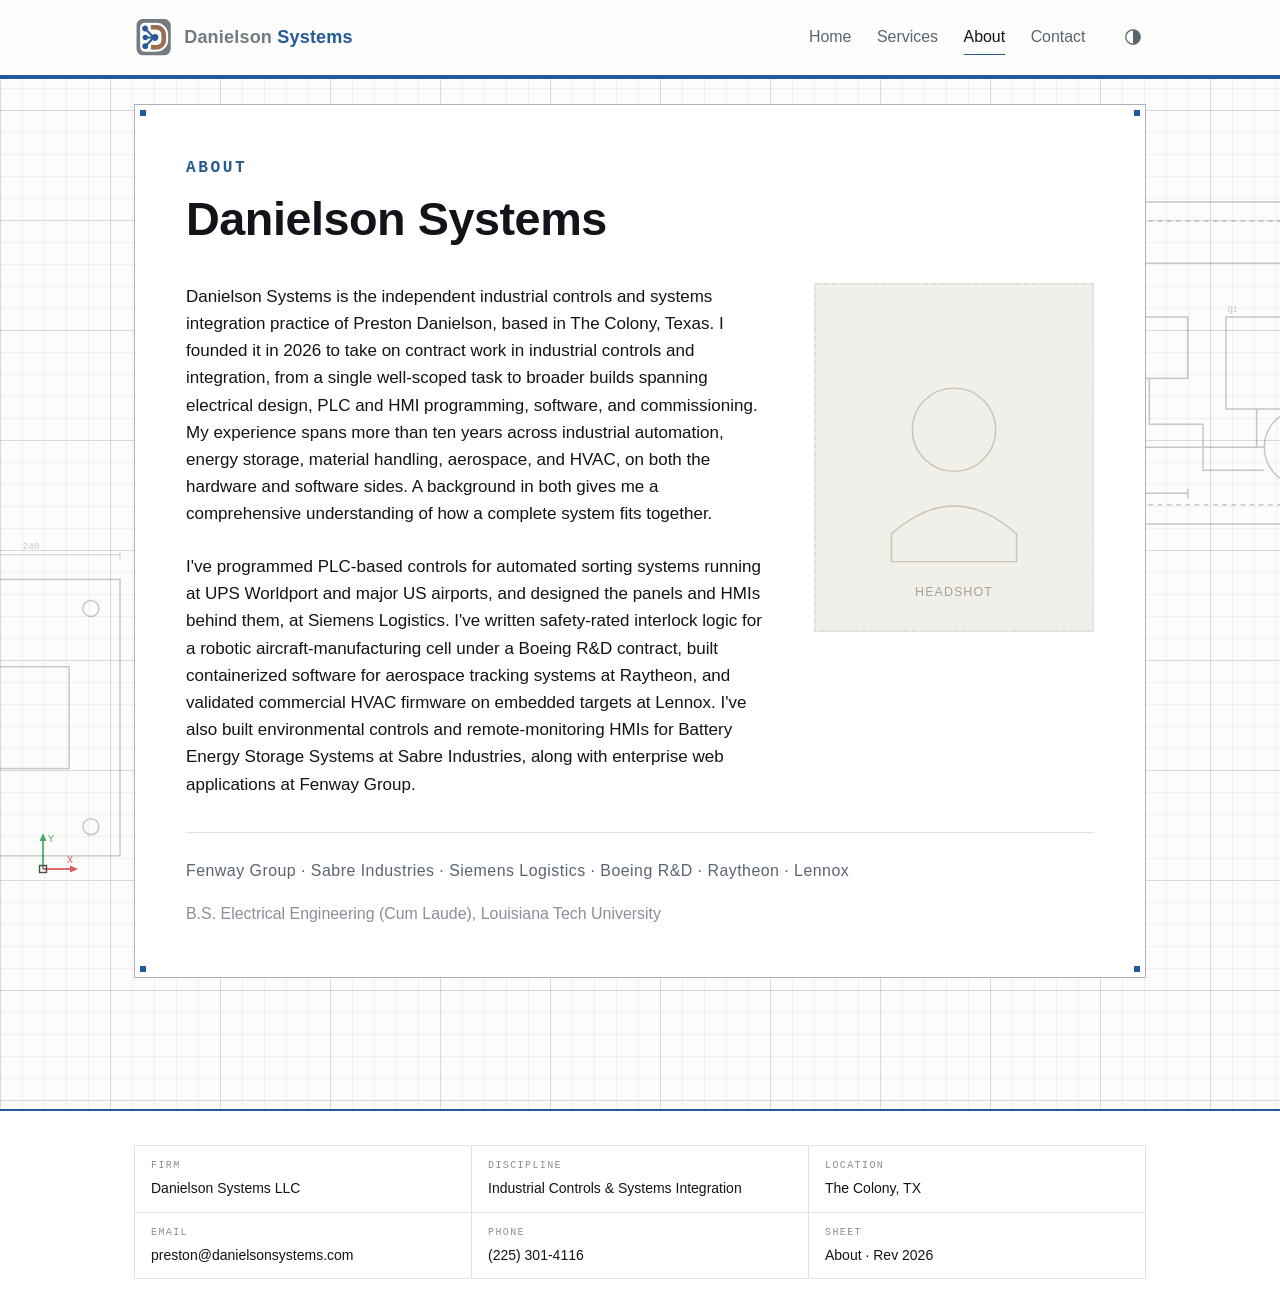
==== commit 0f46896b: "Add logo to header and favicon Vectorized and refined the dad-designed mark: steel-gray rounded pane" ====
--- a/about.html
+++ b/about.html
@@ -6,13 +6,21 @@
   <title>About | Danielson Systems</title>
   <meta name="description" content="About Danielson Systems and Preston Danielson, an industrial controls and systems integration engineer with ten-plus years across automation, energy storage, material handling, aerospace, and HVAC." />
   <link rel="stylesheet" href="styles.css" />
+  <link rel="icon" type="image/svg+xml" href="images/logo.svg" />
   <script src="theme.js"></script>
 </head>
 <body>
 
   <header class="site-header">
     <div class="container site-header__inner">
-      <a href="index.html" class="wordmark">Danielson Systems</a>
+      <a href="index.html" class="brand" aria-label="Danielson Systems, home">
+        <svg class="brand__mark" viewBox="0 0 184 187" aria-hidden="true" focusable="false">
+          <path fill="#737a81" d="M 169.0546 147.4073 A 28.72 28.72 0.0 0 1 140.2845 176.0772 L 40.2447 175.9026 A 28.72 28.72 0.0 0 1 11.5748 147.1325 L 11.7654 37.9527 A 28.72 28.72 0.0 0 1 40.5355 9.2828 L 140.5753 9.4574 A 28.72 28.72 0.0 0 1 169.2452 38.2275 L 169.0546 147.4073 Z M 28.07 47.66 L 28.23 138.60 A 21.40 21.40 0.0 0 0 49.67 159.97 L 102.80 159.87 A 54.49 54.46 -0.1 0 0 157.19 105.32 L 157.15 80.50 A 54.49 54.46 -0.1 0 0 102.56 26.13 L 49.43 26.23 A 21.40 21.40 0.0 0 0 28.07 47.66 Z" />
+          <path fill="#9b6e54" d="M 77.33 57.24 L 77.33 37.73 A 0.42 0.42 0.0 0 1 77.74 37.31 Q 82.57 37.18 101.52 37.17 Q 110.17 37.16 114.74 38.52 C 129.51 42.91 141.22 54.63 145.48 69.08 Q 147.33 75.33 147.34 86.54 Q 147.36 105.41 147.04 110.37 Q 146.48 119.11 141.63 127.95 C 134.20 141.51 119.54 149.42 103.97 149.90 Q 91.18 150.29 78.37 150.02 A 0.50 0.50 0.0 0 1 77.88 149.52 L 77.88 129.92 A 0.70 0.70 0.0 0 1 78.56 129.22 Q 86.86 129.09 101.72 129.14 C 115.39 129.19 126.33 119.36 126.38 105.38 Q 126.40 100.56 126.17 79.81 C 126.07 70.91 120.12 62.94 112.18 59.62 Q 108.15 57.93 97.87 57.97 Q 88.74 58.01 78.06 57.97 A 0.73 0.73 0.0 0 1 77.33 57.24 Z" />
+          <path fill="var(--color-accent)" d="M 79.32 88.67 L 56.35 65.70 A 0.55 0.53 53.8 0 0 55.73 65.59 C 46.85 69.69 36.83 61.61 37.55 52.20 C 38.51 39.68 54.52 34.59 62.06 45.21 Q 66.37 51.28 63.17 58.60 A 1.24 1.23 -55.9 0 0 63.43 59.96 L 85.16 81.68 A 0.91 0.91 0.0 0 0 86.38 81.75 Q 92.83 76.50 100.76 78.29 C 106.84 79.66 111.60 85.09 112.31 91.29 C 113.31 99.98 109.15 107.25 100.66 109.50 Q 93.24 111.47 87.12 106.52 A 1.07 1.07 0.0 0 0 85.68 106.59 L 63.98 128.29 A 0.54 0.54 0.0 0 0 63.88 128.92 Q 67.01 135.22 63.80 141.03 C 58.63 150.41 44.38 149.34 39.66 140.00 Q 37.45 135.62 38.52 131.17 C 40.60 122.58 47.83 119.15 56.42 121.86 A 0.96 0.93 -58.4 0 0 57.37 121.62 L 79.54 99.45 A 0.19 0.19 0.0 0 0 79.41 99.13 L 63.90 99.13 A 1.14 1.13 14.0 0 0 62.90 99.72 C 56.46 111.36 38.70 107.23 39.18 93.48 C 39.40 87.20 44.07 81.96 50.29 81.20 Q 55.65 80.55 60.63 84.80 A 1.07 0.80 10.2 0 1 60.77 84.95 L 63.33 89.03 A 1.02 1.00 73.5 0 0 64.18 89.50 L 78.97 89.50 A 0.49 0.49 0.0 0 0 79.32 88.67 Z" />
+        </svg>
+        <span class="brand__name"><span class="brand__n1">Danielson</span> <span class="brand__n2">Systems</span></span>
+      </a>
       <nav class="nav" aria-label="Primary">
         <a href="index.html">Home</a>
         <a href="services.html">Services</a>
--- a/styles.css
+++ b/styles.css
@@ -176,14 +176,21 @@
   flex-wrap: wrap;
 }
 
-.wordmark {
+.brand {
+  display: inline-flex;
+  align-items: center;
+  gap: 0.6rem;
+  text-decoration: none;
+}
+.brand__mark { display: block; flex: none; width: 40px; height: auto; }
+.brand__name {
   font-size: 1.0625rem;
   font-weight: 600;
   letter-spacing: 0.01em;
-  color: var(--color-accent);
-  text-decoration: none;
-}
-.wordmark:hover { color: var(--color-accent-hover); }
+}
+.brand__n1 { color: #737a81; }
+.brand__n2 { color: var(--color-accent); }
+.brand:hover .brand__n2 { color: var(--color-accent-hover); }
 
 .nav {
   display: flex;
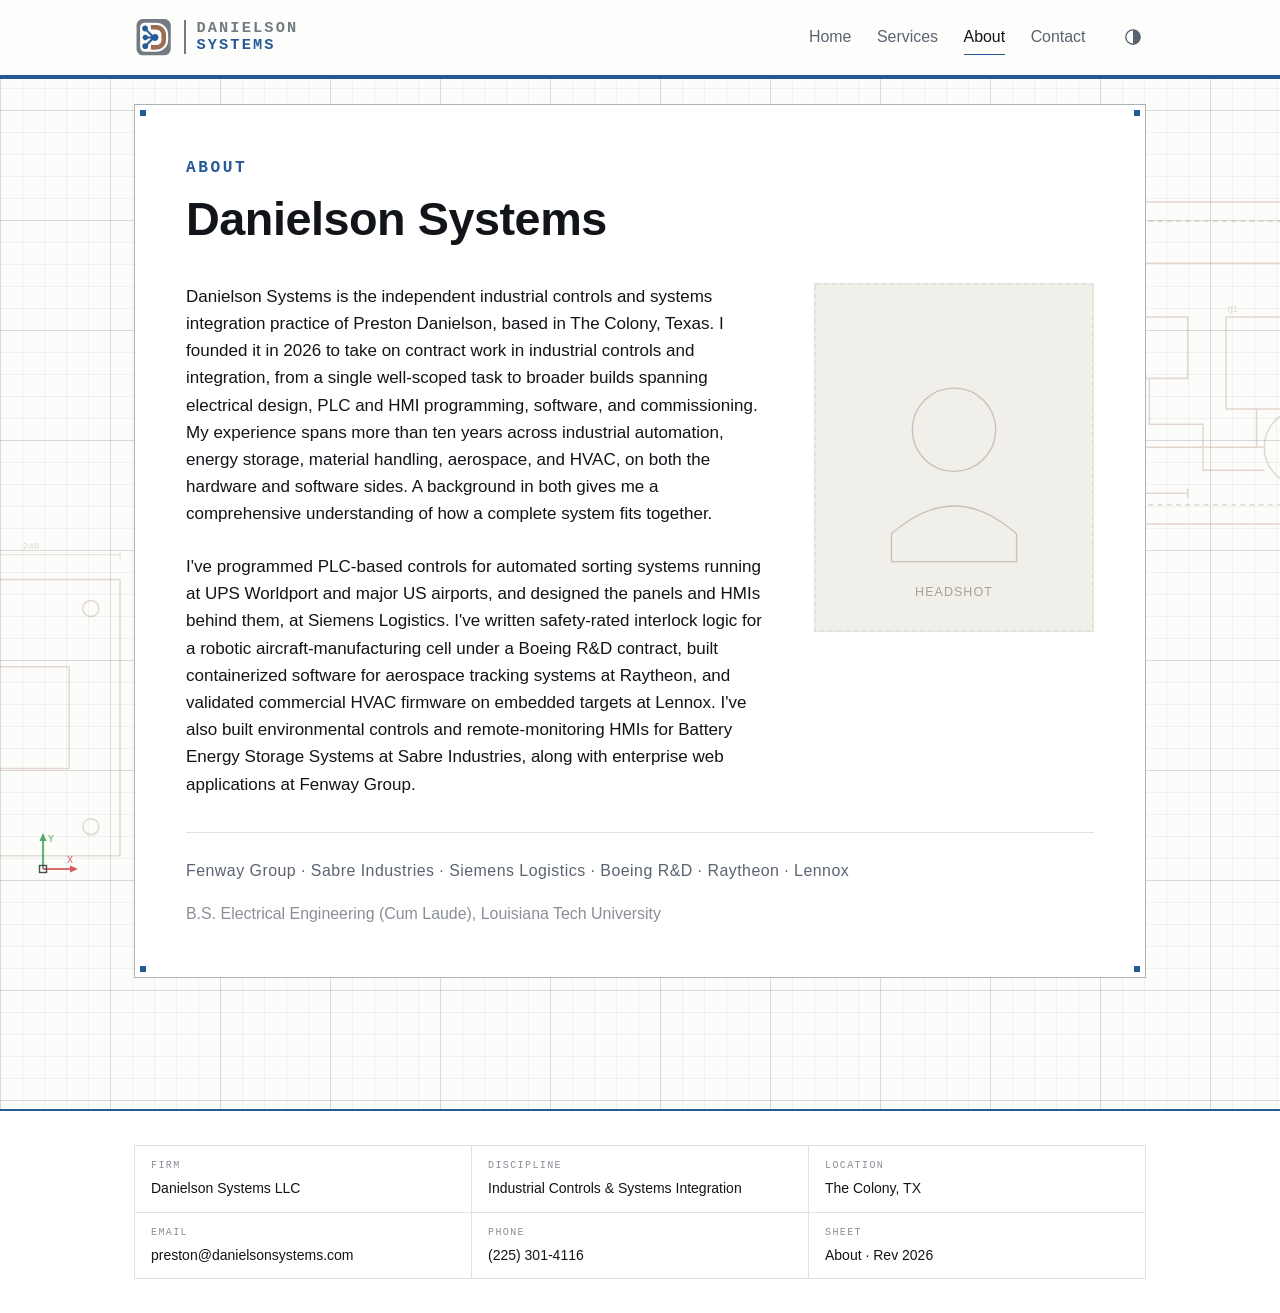
==== commit 74ce499c: "Add copper hardware accent across pages and thicken header divider - New --color-copper token (light" ====
--- a/about.html
+++ b/about.html
@@ -39,7 +39,7 @@
   <main>
 
     <!-- panel layout (top-right) -->
-    <svg class="bg-drawing bg-drawing--tr" viewBox="0 0 600 480" aria-hidden="true" focusable="false">
+    <svg class="bg-drawing bg-drawing--tr bg-drawing--hw" viewBox="0 0 600 480" aria-hidden="true" focusable="false">
       <g fill="none" stroke="currentColor" stroke-width="2">
         <rect x="30" y="30" width="540" height="420" />
         <rect x="55" y="55" width="490" height="370" stroke-dasharray="6 6" />
@@ -71,7 +71,7 @@
     </svg>
 
     <!-- dimensioned panel detail (bottom-left) -->
-    <svg class="bg-drawing bg-drawing--bl" viewBox="0 0 440 640" aria-hidden="true" focusable="false">
+    <svg class="bg-drawing bg-drawing--bl bg-drawing--hw" viewBox="0 0 440 640" aria-hidden="true" focusable="false">
       <g stroke="currentColor" stroke-width="2" fill="none">
         <rect x="90" y="90" width="240" height="380" />
         <circle cx="130" cy="130" r="11" />
--- a/styles.css
+++ b/styles.css
@@ -13,6 +13,7 @@
   --color-rule:         #e4e2dd;
   --color-accent:       #235a97;
   --color-accent-hover: #18426e;
+  --color-copper:       #9b6e54;  /* hardware-side secondary accent (from the logo D) */
 
   /* CAD canvas */
   --color-grid:         rgba(30, 34, 40, 0.05);
@@ -67,6 +68,7 @@
   --color-rule:         #363d45;
   --color-accent:       #5b9bd5;
   --color-accent-hover: #7fb2e4;
+  --color-copper:       #c08862;  /* lifted so it reads on charcoal */
   --color-grid:         rgba(150, 165, 182, 0.05);
   --color-grid-major:   rgba(150, 165, 182, 0.10);
   --color-ink:          #7e8a97;
@@ -184,9 +186,17 @@
 }
 .brand__mark { display: block; flex: none; width: 40px; height: auto; }
 .brand__name {
-  font-size: 1.0625rem;
+  font-family: var(--font-mono);
+  text-transform: uppercase;
+  line-height: 1.12;
+  padding-left: 0.6rem;
+  border-left: 2px solid #737a81;
+}
+.brand__n1, .brand__n2 {
+  display: block;
+  font-size: 0.9rem;
   font-weight: 600;
-  letter-spacing: 0.01em;
+  letter-spacing: 0.14em;
 }
 .brand__n1 { color: #737a81; }
 .brand__n2 { color: var(--color-accent); }
@@ -269,6 +279,9 @@
   z-index: -1;
   pointer-events: none;
 }
+/* type tint: hardware drawings copper, logic/process drawings blue */
+.bg-drawing--hw    { color: var(--color-copper); }
+.bg-drawing--logic { color: var(--color-accent); }
 .bg-drawing--panel      { top: 80px;     right: -140px; width: 620px; max-width: 78vw; }
 .bg-drawing--ladder     { top: 600px;    left: -130px;  width: 320px; max-width: 58vw; }
 .bg-drawing--pid        { top: 1060px;   right: -120px; width: 360px; max-width: 60vw; }
@@ -382,6 +395,12 @@
   grid-template-columns: 1fr;
   gap: var(--space-3) var(--space-4);
 }
+.services-preview__item {
+  padding-left: var(--space-3);
+  border-left: 4px solid var(--color-rule);
+}
+.services-preview__item:nth-child(odd)  { border-left-color: var(--color-copper); }
+.services-preview__item:nth-child(even) { border-left-color: var(--color-accent); }
 
 .services-preview__item h3 {
   font-size: 1.0625rem;
@@ -398,7 +417,11 @@
 
 .service-list > li {
   padding-block: var(--space-4);
-}
+  padding-left: var(--space-3);
+  border-left: 4px solid var(--color-rule);
+}
+.service-list > li:nth-child(odd)  { border-left-color: var(--color-copper); }
+.service-list > li:nth-child(even) { border-left-color: var(--color-accent); }
 .service-list > li + li {
   border-top: 1px solid var(--color-rule);
 }
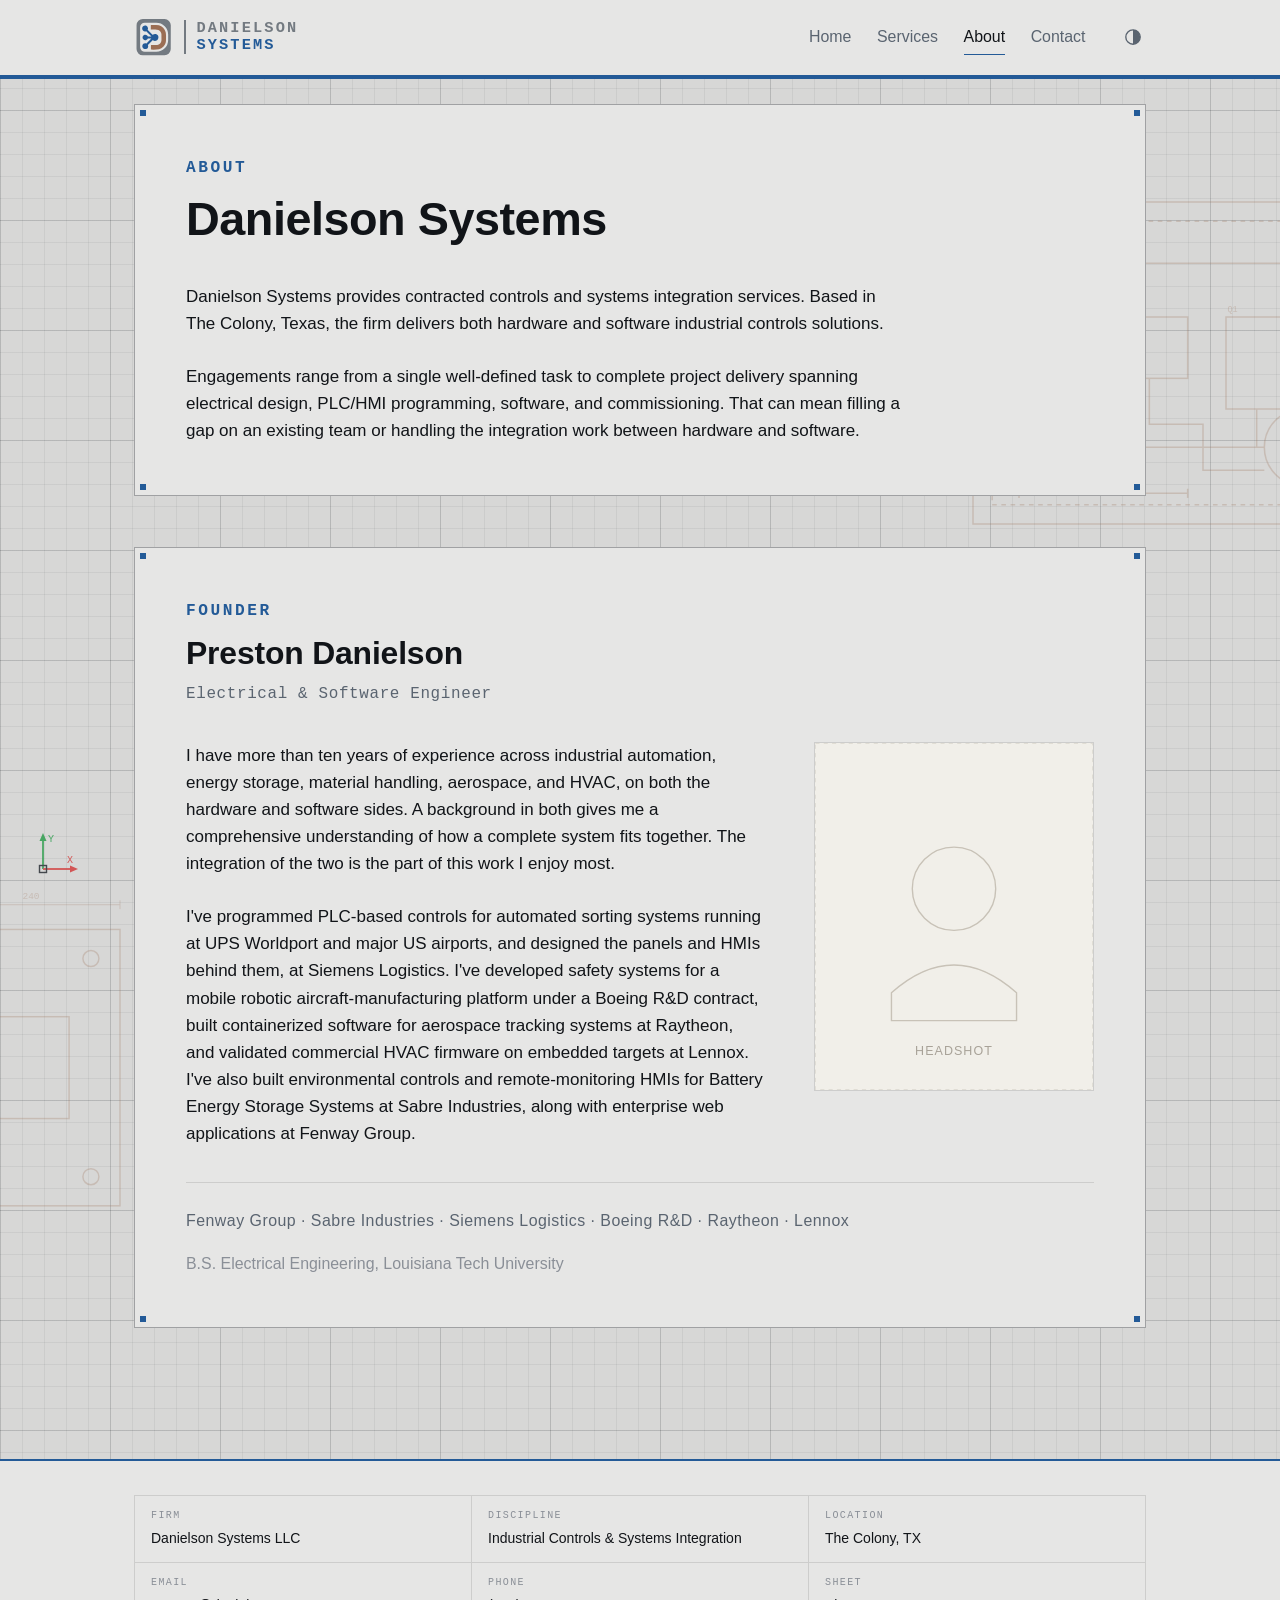
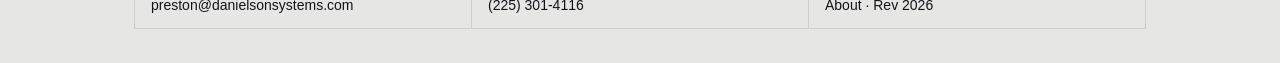
==== commit a1a31681: "Restructure About and dedupe page copy - Split About into firm section (third person) and founder bi" ====
--- a/about.html
+++ b/about.html
@@ -4,7 +4,7 @@
   <meta charset="UTF-8" />
   <meta name="viewport" content="width=device-width, initial-scale=1" />
   <title>About | Danielson Systems</title>
-  <meta name="description" content="About Danielson Systems and Preston Danielson, an industrial controls and systems integration engineer with ten-plus years across automation, energy storage, material handling, aerospace, and HVAC." />
+  <meta name="description" content="About Danielson Systems, an independent industrial controls and systems integration practice in The Colony, Texas, and its principal Preston Danielson, with ten-plus years across automation, energy storage, material handling, aerospace, and HVAC." />
   <link rel="stylesheet" href="styles.css" />
   <link rel="icon" type="image/svg+xml" href="images/logo.svg" />
   <script src="theme.js"></script>
@@ -100,13 +100,32 @@
           <p class="section-label">About</p>
           <h1 style="margin-top: var(--space-1);">Danielson Systems</h1>
 
+          <div class="prose stack" style="margin-top: var(--space-4);">
+            <p>
+              Danielson Systems provides contracted controls and systems integration services. Based in The Colony, Texas, the firm delivers both hardware and software industrial controls solutions.
+            </p>
+            <p>
+              Engagements range from a single well-defined task to complete project delivery spanning electrical design, PLC/HMI programming, software, and commissioning. That can mean filling a gap on an existing team or handling the integration work between hardware and software.
+            </p>
+          </div>
+        </div>
+      </div>
+    </section>
+
+    <section class="section">
+      <div class="container">
+        <div class="panel">
+          <p class="section-label">Founder</p>
+          <h2 style="margin-top: var(--space-1);">Preston Danielson</h2>
+          <p class="role-line">Electrical &amp; Software Engineer</p>
+
           <div class="about-intro" style="margin-top: var(--space-4);">
             <div class="about-intro__text">
               <p>
-                Danielson Systems is the independent industrial controls and systems integration practice of Preston Danielson, based in The Colony, Texas. I founded it in 2026 to take on contract work in industrial controls and integration, from a single well-scoped task to broader builds spanning electrical design, PLC and HMI programming, software, and commissioning. My experience spans more than ten years across industrial automation, energy storage, material handling, aerospace, and HVAC, on both the hardware and software sides. A background in both gives me a comprehensive understanding of how a complete system fits together.
+                I have more than ten years of experience across industrial automation, energy storage, material handling, aerospace, and HVAC, on both the hardware and software sides. A background in both gives me a comprehensive understanding of how a complete system fits together. The integration of the two is the part of this work I enjoy most.
               </p>
               <p>
-                I've programmed PLC-based controls for automated sorting systems running at UPS Worldport and major US airports, and designed the panels and HMIs behind them, at Siemens Logistics. I've written safety-rated interlock logic for a robotic aircraft-manufacturing cell under a Boeing R&amp;D contract, built containerized software for aerospace tracking systems at Raytheon, and validated commercial HVAC firmware on embedded targets at Lennox. I've also built environmental controls and remote-monitoring HMIs for Battery Energy Storage Systems at Sabre Industries, along with enterprise web applications at Fenway Group.
+                I've programmed PLC-based controls for automated sorting systems running at UPS Worldport and major US airports, and designed the panels and HMIs behind them, at Siemens Logistics. I've developed safety systems for a mobile robotic aircraft-manufacturing platform under a Boeing R&amp;D contract, built containerized software for aerospace tracking systems at Raytheon, and validated commercial HVAC firmware on embedded targets at Lennox. I've also built environmental controls and remote-monitoring HMIs for Battery Energy Storage Systems at Sabre Industries, along with enterprise web applications at Fenway Group.
               </p>
             </div>
             <img
@@ -119,7 +138,7 @@
           </div>
 
           <p class="background-strip">Fenway Group &middot; Sabre Industries &middot; Siemens Logistics &middot; Boeing R&amp;D &middot; Raytheon &middot; Lennox</p>
-          <p class="background-credential">B.S. Electrical Engineering (Cum Laude), Louisiana Tech University</p>
+          <p class="background-credential">B.S. Electrical Engineering, Louisiana Tech University</p>
         </div>
       </div>
     </section>
--- a/styles.css
+++ b/styles.css
@@ -8,19 +8,19 @@
   --color-text:         #111418;
   --color-text-muted:   #5a6470;
   --color-text-subtle:  #8a8f97;
-  --color-bg:           #fdfdfc;
-  --color-bg-alt:       #f5f3ee;
-  --color-rule:         #e4e2dd;
+  --color-bg:           #d7d7d6;
+  --color-bg-alt:       #dcdcdb;
+  --color-rule:         #cdcdcc;
   --color-accent:       #235a97;
   --color-accent-hover: #18426e;
   --color-copper:       #9b6e54;  /* hardware-side secondary accent (from the logo D) */
 
   /* CAD canvas */
-  --color-grid:         rgba(30, 34, 40, 0.05);
-  --color-grid-major:   rgba(30, 34, 40, 0.11);
+  --color-grid:         rgba(30, 34, 40, 0.06);
+  --color-grid-major:   rgba(30, 34, 40, 0.13);
   --color-ink:          #2b3036;
-  --color-canvas:       #fcfcfa;
-  --color-panel:        #ffffff;
+  --color-canvas:       #d7d7d6;
+  --color-panel:        #e6e6e5;
   --color-panel-border: rgba(30, 34, 40, 0.35);
 
   /* Typography */
@@ -166,7 +166,7 @@
   top: 0;
   z-index: 10;
   border-bottom: 4px solid var(--color-accent);
-  background: var(--color-bg);
+  background: var(--color-panel);
 }
 
 .site-header__inner {
@@ -457,6 +457,14 @@
 
 /* ----- About page ----- */
 
+.role-line {
+  margin-top: var(--space-1);
+  font-family: var(--font-mono);
+  font-size: var(--fs-sm);
+  letter-spacing: 0.04em;
+  color: var(--color-text-muted);
+}
+
 .about-intro {
   display: grid;
   grid-template-columns: 1fr;
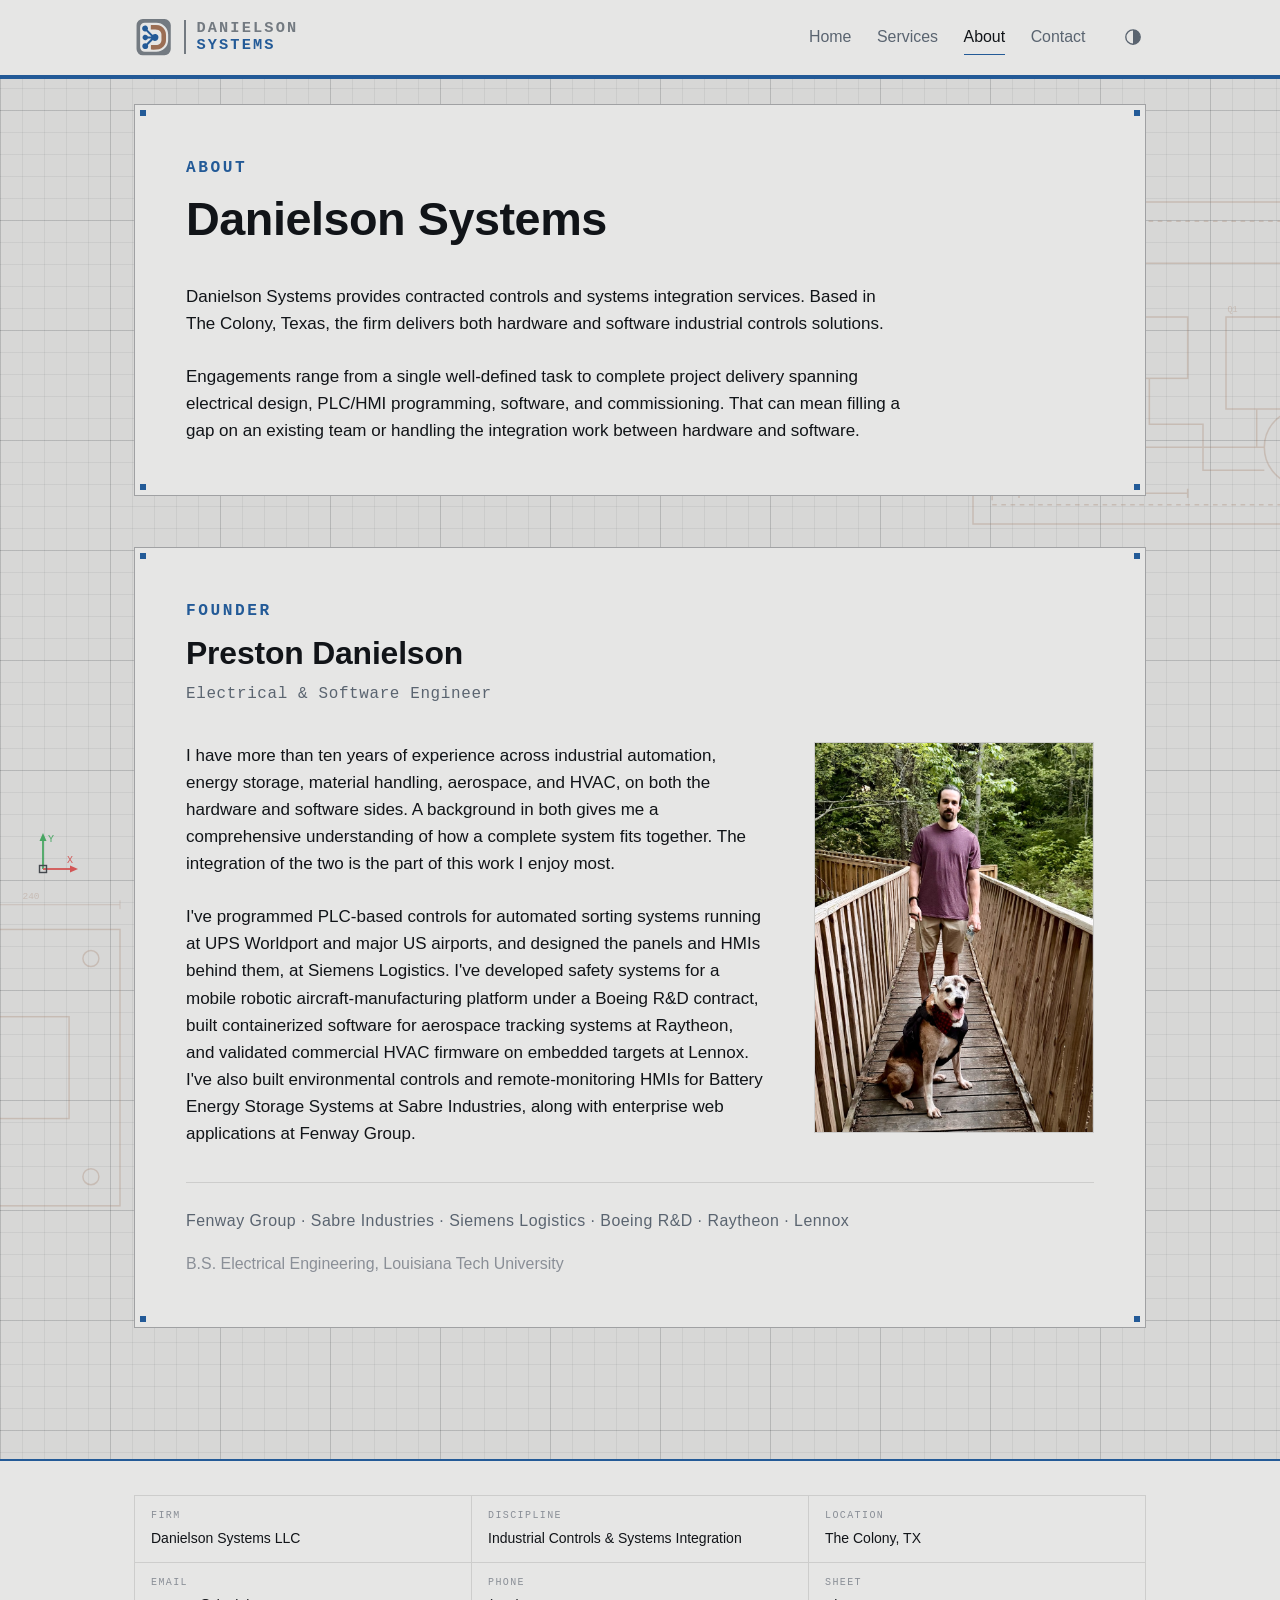
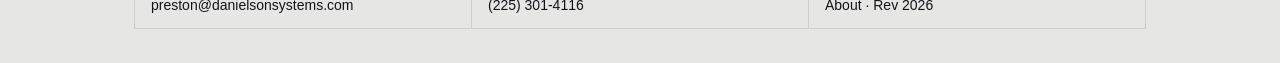
==== commit 27372d26: "Add founder photo to About page Replace placeholder headshot SVG with a real photo (images/headshot." ====
--- a/about.html
+++ b/about.html
@@ -130,10 +130,10 @@
             </div>
             <img
               class="about-intro__portrait"
-              src="images/headshot.svg"
-              alt="Portrait of Preston Danielson"
-              width="320"
-              height="400"
+              src="images/headshot.jpg"
+              alt="Preston Danielson with his dog on a footbridge"
+              width="803"
+              height="1125"
             />
           </div>
 
